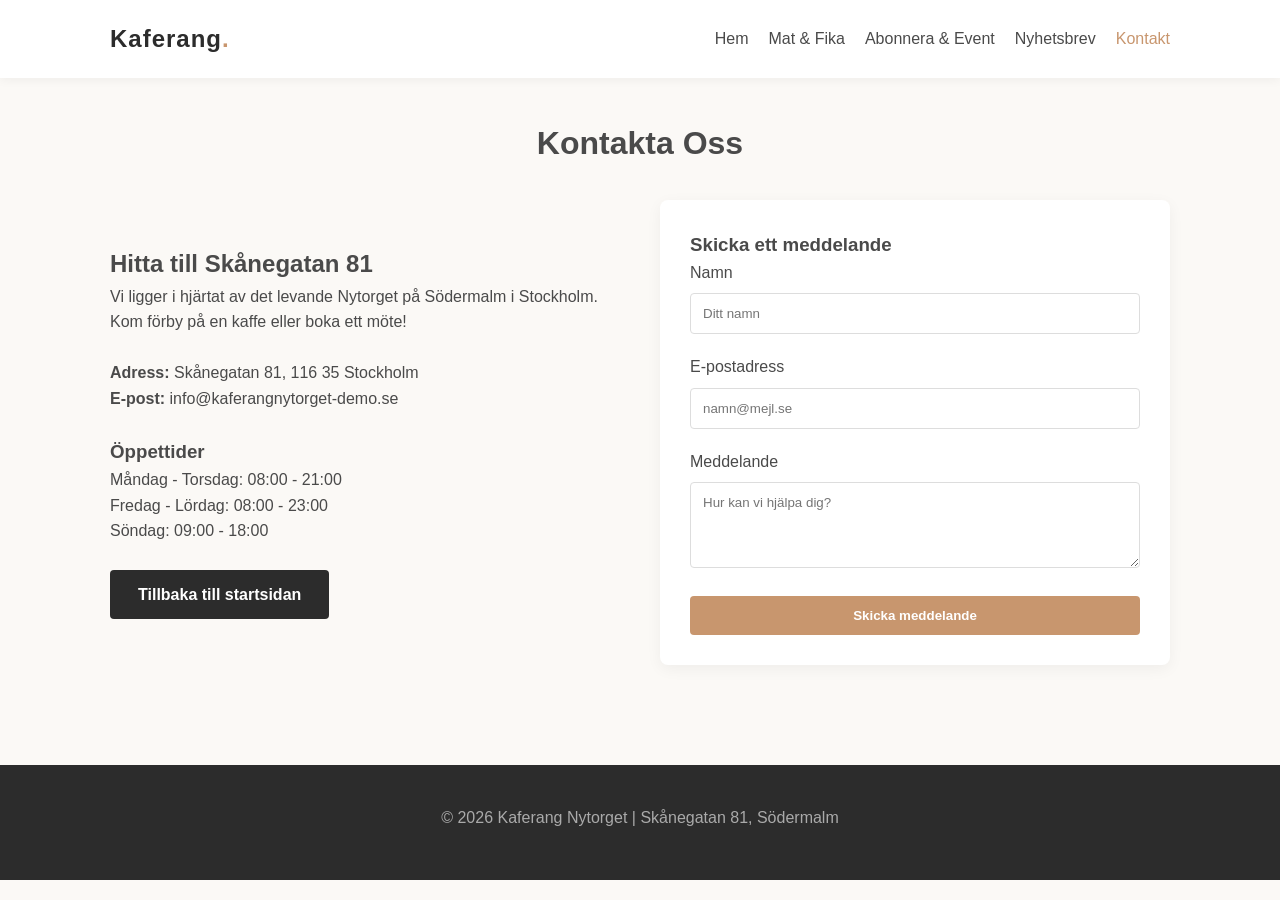
==== kontakt.html @ 86905ac5 "Add files via upload" ====
<!DOCTYPE html>
<html lang="sv">
<head>
    <meta charset="UTF-8">
    <meta name="viewport" content="width=device-width, initial-scale=1.0">
    <title>Kontakt & Hitta till oss | Kaferang Nytorget</title>
    <link rel="stylesheet" href="style.css">
</head>
<body>

    <header>
        <nav class="nav-container">
            <div class="logo"><a href="index.html">Kaferang<span>.</span></a></div>
            <ul class="nav-links">
                <li><a href="index.html">Hem</a></li>
                <li><a href="produkt-1.html">Mat & Fika</a></li>
                <li><a href="produkt-2.html">Abonnera & Event</a></li>
                <li><a href="nyhetsbrev.html">Nyhetsbrev</a></li>
                <li><a href="kontakt.html">Kontakt</a></li>
            </ul>
        </nav>
    </header>

    <main class="container">
        <h1 style="margin-bottom: 30px; text-align: center;">Kontakta Oss</h1>
        
        <div class="grid-2">
            <div>
                <h2>Hitta till Skånegatan 81</h2>
                <p>Vi ligger i hjärtat av det levande Nytorget på Södermalm i Stockholm. Kom förby på en kaffe eller boka ett möte!</p>
                <br>
                <p><strong>Adress:</strong> Skånegatan 81, 116 35 Stockholm</p>
                <p><strong>E-post:</strong> info@kaferangnytorget-demo.se</p>
                <br>
                <h3>Öppettider</h3>
                <p>Måndag - Torsdag: 08:00 - 21:00</p>
                <p>Fredag - Lördag: 08:00 - 23:00</p>
                <p>Söndag: 09:00 - 18:00</p>
                <br>
                <a href="index.html" class="btn btn-secondary">Tillbaka till startsidan</a>
            </div>

            <div class="form-container">
                <h3>Skicka ett meddelande</h3>
                <form id="form-general-contact" action="thank-you.html" method="GET">
                    <div class="form-group">
                        <label for="contact-name">Namn</label>
                        <input type="text" id="contact-name" name="name" required placeholder="Ditt namn">
                    </div>
                    <div class="form-group">
                        <label for="contact-email">E-postadress</label>
                        <input type="email" id="contact-email" name="email" required placeholder="namn@mejl.se">
                    </div>
                    <div class="form-group">
                        <label for="contact-message">Meddelande</label>
                        <textarea id="contact-message" name="message" rows="4" required placeholder="Hur kan vi hjälpa dig?"></textarea>
                    </div>
                    <button type="submit" class="btn" style="width: 100%;">Skicka meddelande</button>
                </form>
            </div>
        </div>
    </main>

    <footer>
        <p>&copy; 2026 Kaferang Nytorget | Skånegatan 81, Södermalm</p>
    </footer>

    <script src="script.js"></script>
</body>
</html>
---- style.css ----
/* ==========================================================================
   Gemensam design & Layout - Kaferang Nytorget
   ========================================================================== */

:root {
    --primary-color: #2C2C2C; /* Elegant mörkgrå */
    --accent-color: #C8966E;  /* Varm café-latte/guldton */
    --bg-light: #FBF9F6;      /* Off-white bakgrund */
    --text-color: #4A4A4A;    /* Mjuk svart för läsbarhet */
    --white: #FFFFFF;
    --font-main: 'Segoe UI', Tahoma, Geneva, Verdana, sans-serif;
}

* {
    margin: 0;
    padding: 0;
    box-sizing: border-box;
}

body {
    font-family: var(--font-main);
    background-color: var(--bg-light);
    color: var(--text-color);
    line-height: 1.6;
}

/* Navigation */
header {
    background-color: var(--white);
    box-shadow: 0 2px 10px rgba(0,0,0,0.05);
    position: sticky;
    top: 0;
    z-index: 1000;
}

.nav-container {
    max-width: 1100px;
    margin: 0 auto;
    display: flex;
    justify-content: space-between;
    align-items: center;
    padding: 20px;
}

.logo a {
    font-size: 24px;
    font-weight: 700;
    color: var(--primary-color);
    text-decoration: none;
    letter-spacing: 1px;
}

.logo span {
    color: var(--accent-color);
}

.nav-links {
    display: flex;
    list-style: none;
    gap: 20px;
}

.nav-links a {
    text-decoration: none;
    color: var(--text-color);
    font-weight: 500;
    transition: color 0.3s;
}

.nav-links a:hover, .nav-links a.active {
    color: var(--accent-color);
}

/* Hero-sektioner */
.hero {
    background-size: cover;
    background-position: center;
    position: relative;
    padding: 100px 20px;
    text-align: center;
    color: var(--white);
    margin-bottom: 40px;
}

.hero::before {
    content: '';
    position: absolute;
    top: 0; left: 0; right: 0; bottom: 0;
    background: rgba(0, 0, 0, 0.5);
    z-index: 1;
}

.hero-content {
    position: relative;
    z-index: 2;
    max-width: 800px;
    margin: 0 auto;
}

.hero h1 {
    font-size: 42px;
    margin-bottom: 20px;
}

/* Huvudinnehåll */
.container {
    max-width: 1100px;
    margin: 0 auto;
    padding: 40px 20px;
}

.grid-2 {
    display: grid;
    grid-template-columns: 1fr 1fr;
    gap: 40px;
    align-items: center;
}

/* Knappar (CTA) */
.btn {
    display: inline-block;
    background-color: var(--accent-color);
    color: var(--white);
    padding: 12px 28px;
    text-decoration: none;
    border-radius: 4px;
    font-weight: 600;
    transition: background 0.3s, transform 0.2s;
    border: none;
    cursor: pointer;
}

.btn:hover {
    background-color: #B38159;
    transform: translateY(-2px);
}

.btn-secondary {
    background-color: var(--primary-color);
}

.btn-secondary:hover {
    background-color: #1A1A1A;
}

/* Formulär */
.form-container {
    background-color: var(--white);
    padding: 30px;
    border-radius: 8px;
    box-shadow: 0 4px 15px rgba(0,0,0,0.05);
}

.form-group {
    margin-bottom: 20px;
}

.form-group label {
    display: block;
    margin-bottom: 8px;
    font-weight: 500;
}

.form-group input, .form-group select, .form-group textarea {
    width: 100%;
    padding: 12px;
    border: 1px solid #DDD;
    border-radius: 4px;
    font-family: var(--font-main);
}

/* Footer */
footer {
    background-color: var(--primary-color);
    color: #AAA;
    text-align: center;
    padding: 40px 20px;
    margin-top: 60px;
}

footer p {
    margin-bottom: 10px;
}

/* Responsivitet */
@media (max-width: 768px) {
    .nav-container {
        flex-direction: column;
        gap: 15px;
    }
    .grid-2 {
        grid-template-columns: 1fr;
    }
    .hero h1 {
        font-size: 32px;
    }
}
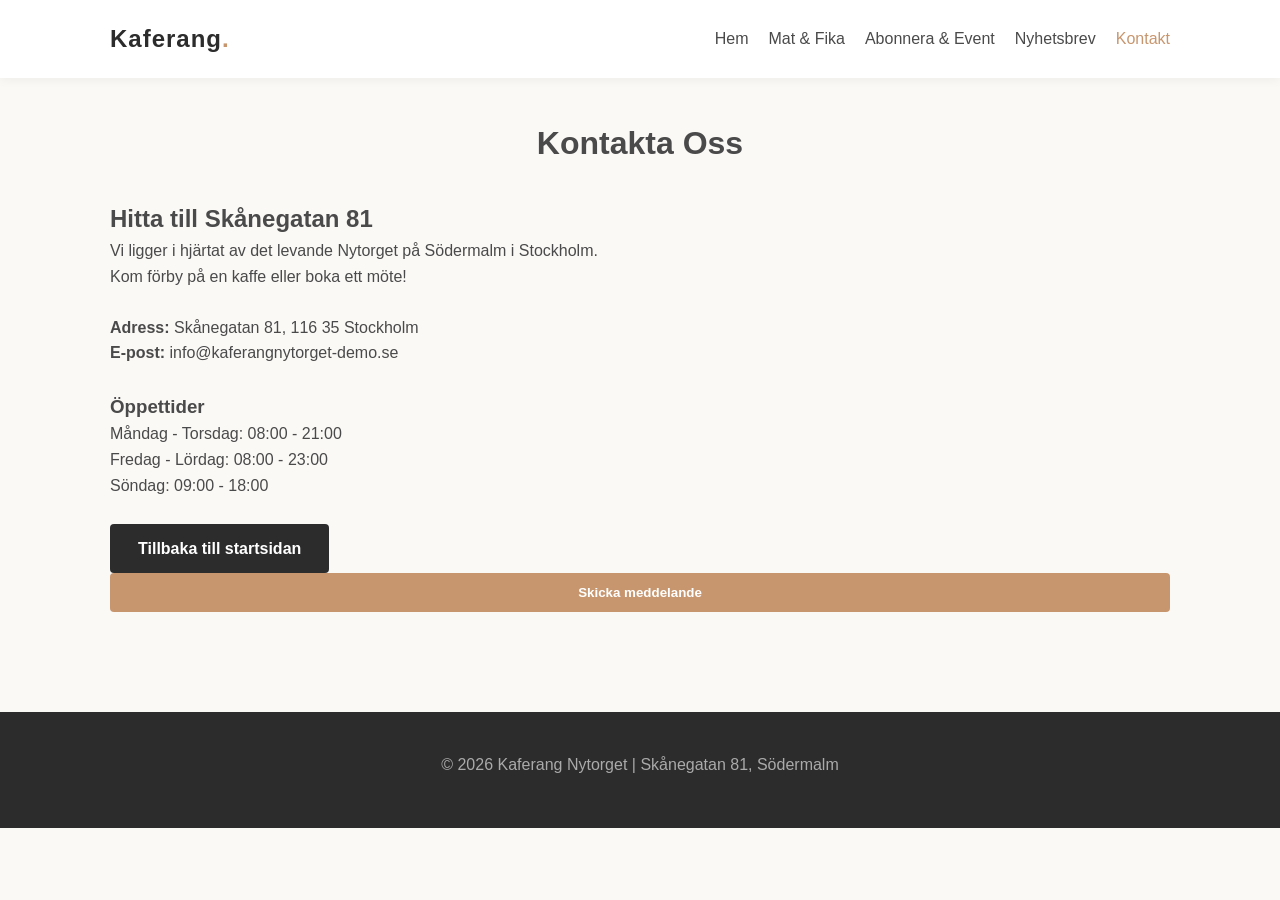
==== commit 00e5ff2e: "Update kontakt.html" ====
--- a/kontakt.html
+++ b/kontakt.html
@@ -5,6 +5,15 @@
     <meta name="viewport" content="width=device-width, initial-scale=1.0">
     <title>Kontakt & Hitta till oss | Kaferang Nytorget</title>
     <link rel="stylesheet" href="style.css">
+    <!-- Google tag (gtag.js) -->
+<script async src="https://www.googletagmanager.com/gtag/js?id=G-BNG2NB6LBD"></script>
+<script>
+  window.dataLayer = window.dataLayer || [];
+  function gtag(){dataLayer.push(arguments);}
+  gtag('js', new Date());
+
+  gtag('config', 'G-BNG2NB6LBD');
+</script>
 </head>
 <body>
 
@@ -40,20 +49,8 @@
                 <a href="index.html" class="btn btn-secondary">Tillbaka till startsidan</a>
             </div>
 
-            <div class="form-container">
-                <h3>Skicka ett meddelande</h3>
-                <form id="form-general-contact" action="thank-you.html" method="GET">
-                    <div class="form-group">
-                        <label for="contact-name">Namn</label>
-                        <input type="text" id="contact-name" name="name" required placeholder="Ditt namn">
-                    </div>
-                    <div class="form-group">
-                        <label for="contact-email">E-postadress</label>
-                        <input type="email" id="contact-email" name="email" required placeholder="namn@mejl.se">
-                    </div>
-                    <div class="form-group">
-                        <label for="contact-message">Meddelande</label>
-                        <textarea id="contact-message" name="message" rows="4" required placeholder="Hur kan vi hjälpa dig?"></textarea>
+          <script src="https://js-eu1.hsforms.net/forms/embed/148702002.js" defer></script>
+<div class="hs-form-frame" data-region="eu1" data-form-id="3767d228-3c4a-4714-b38a-8e25213c6a9f" data-portal-id="148702002"></div>
                     </div>
                     <button type="submit" class="btn" style="width: 100%;">Skicka meddelande</button>
                 </form>
@@ -67,4 +64,4 @@
 
     <script src="script.js"></script>
 </body>
-</html>+</html>
